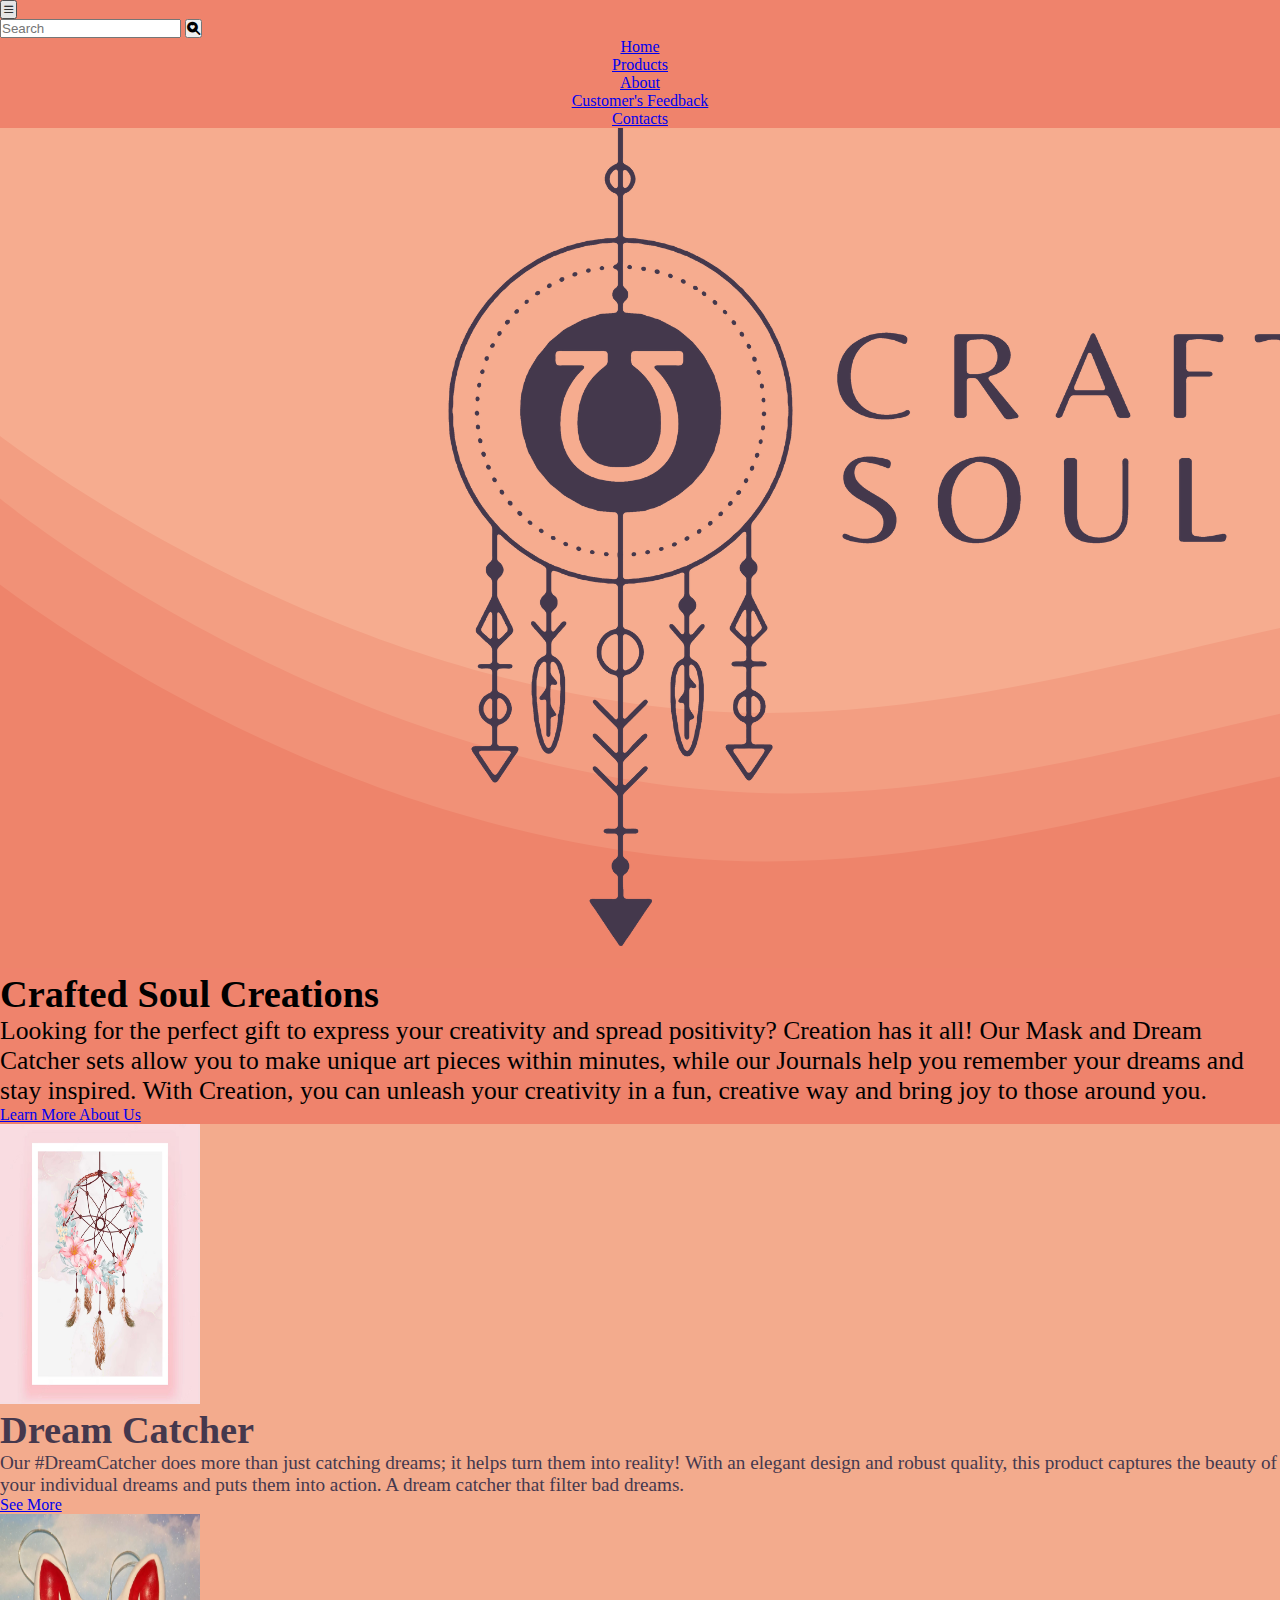
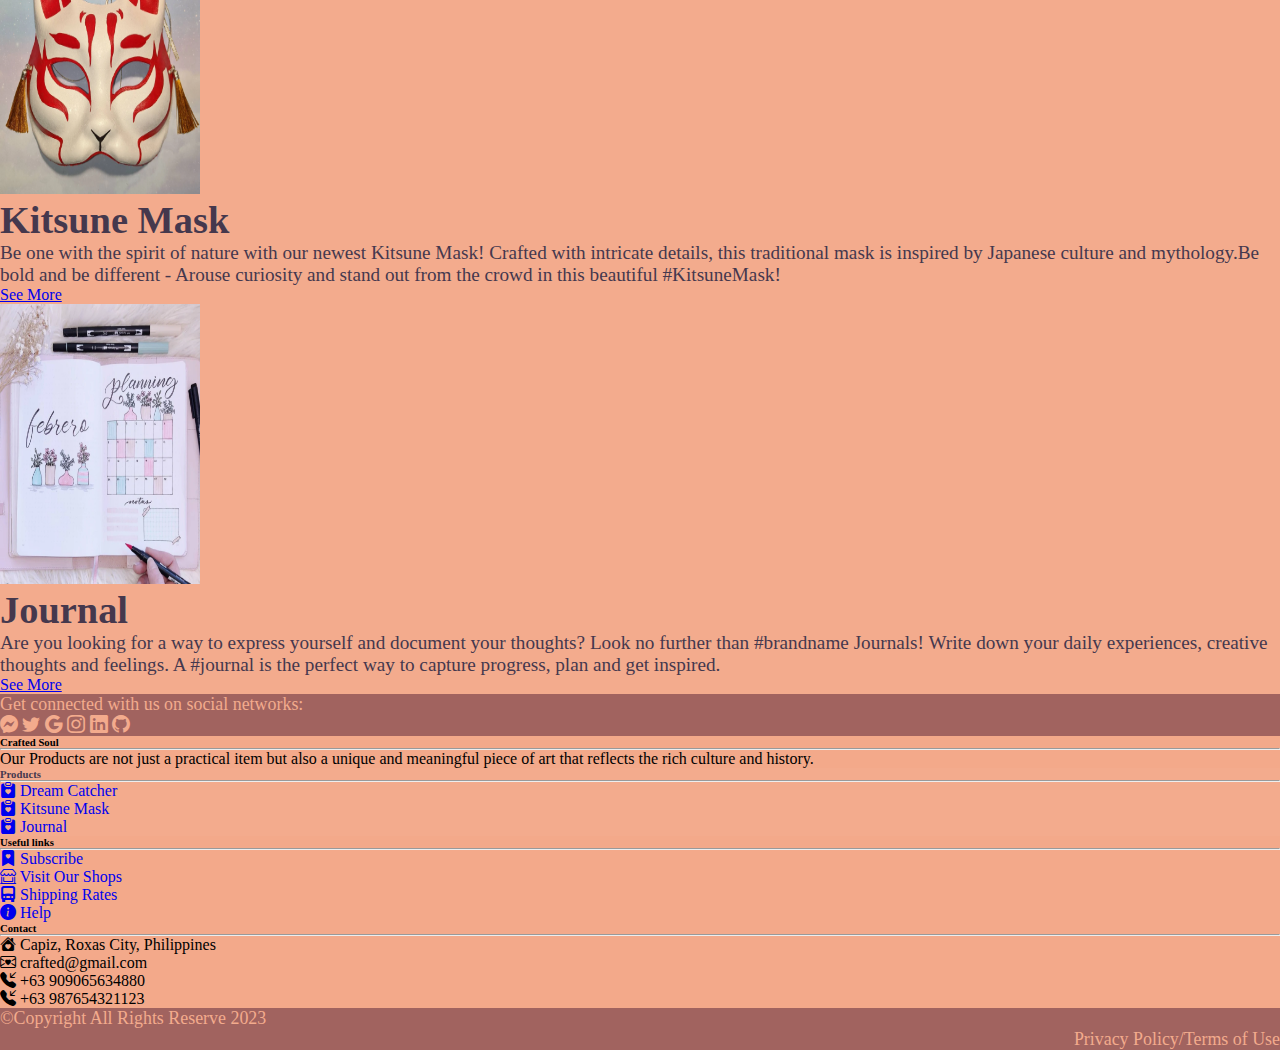
==== index.html @ dd6fa14e "mini project done" ====
<!DOCTYPE html>
<html lang="en">
<head>
    <meta charset="UTF-8">
    <meta http-equiv="X-UA-Compatible" content="IE=edge">
    <meta name="viewport" content="width=device-width, initial-scale=1.0">
    <title>Project1</title>
    <link href="https://cdn.jsdelivr.net/npm/bootstrap@5.3.0-alpha1/dist/css/bootstrap.min.css" rel="stylesheet" integrity="sha384-GLhlTQ8iRABdZLl6O3oVMWSktQOp6b7In1Zl3/Jr59b6EGGoI1aFkw7cmDA6j6gD" crossorigin="anonymous">
    <link rel="stylesheet" href="https://cdn.jsdelivr.net/npm/bootstrap-icons@1.10.3/font/bootstrap-icons.css">
    <link rel="stylesheet" href="project1_v2.css">
</head>
<body class="bg2">
    <!-- navigation -->
    <nav class="navbar navbar-expand-md " ;>
      <div class="container-fluid flex-row-reverse">
          <button class="navbar-toggler" data-bs-toggle="collapse" data-bs-target="#navbar-collapse">
              <i class="bi bi-list"></i>
          </button>


          <form class="d-flex " >
            <div class="input-group border rounded">
                <input class="form-control border-0 " type="search" placeholder="Search" aria-label="Search">
                <button  type="submit" class="input-group-text border-0 bg-transparent "><i class="bi bi-search-heart-fill"></i></button>
            </div>
          </form>
          
          <div class="collapse navbar-collapse  " id="navbar-collapse">
              <ul class="navbar-nav fw-semibold ">
                
                <li class="nav-item me-4 text mt-1">
                  <a class="nav-link hover1 btn-lg nav2" aria-current="page" href="index.html">Home</a>
                </li>
                
                <li class="nav-item me-4 text mt-1">
                  <a class="nav-link hover1 btn-lg " aria-current="page" href="product.html">Products</a>
                </li>
              
                <li class="nav-item me-4 text mt-1">
                  <a class="nav-link hover1 btn-lg " href="about.html">About</a>
                </li>
  
                <li class="nav-item me-4 text mt-1">
                  <a class="nav-link hover1 btn-lg " href="customerf.html">Customer's Feedback</a>
                </li>
  
                <li class="nav-item me-4 text mt-1">
                  <a class="nav-link hover1 btn-lg " href="#contacts">Contacts</a>
                </li>
              </ul>
          </div>
      </div>
  </nav>
    
    <!--Header  -->
    <div class="container-fluid bg2">
      <div>
        <img src="bg1.png" alt="" class="img-fluid">
      </div>
      <div class="p-5 m-md-5 m-sm-4 my-3 bg-danger-subtle rounded-5 ">
          <h1 style="font-size: 3vw">Crafted Soul Creations</h1>
          <p style="font-size: 2vw">Looking for the perfect gift to express your creativity and spread positivity? Creation has it all! Our Mask and Dream Catcher sets allow you to make unique art pieces within minutes, while our Journals help you remember your dreams and stay inspired. With Creation, you can unleash your creativity in a fun, creative way and bring joy to those around you.</p>
          <p><a href="about.html" class="btn btn-danger">Learn More About Us</a></p>
      </div>

      <!-- Content -->
      <div class="row p-4  ">
          <div class="col-lg-4 my-4 col-md-12 col-sm-12 ">
              <div class="card border-danger bg1 p-sm-3 p-md-4 p-lg-2 m-md-4 m-lg-2 ">
                <img src="dream1.png" alt="" height="280px" width="200px" class="card-img-top">
                  <div class="card-body bg-danger-subtle pb-lg-4 ">
                      <h1 class="card-title" style="font-size: 3vw">Dream Catcher</h1>
                      <p class="card-text" style="font-size: 1.5vw">Our #DreamCatcher does more than just catching dreams; it helps turn them into reality! With an elegant design and robust quality, this product captures the beauty of your individual dreams and puts them into action. A dream catcher that filter bad dreams.</p>
                      <a href="product.html" class="btn btn-danger ">See More</a>
                  </div>
              </div>
          </div>
          
          <div class="col-lg-4 my-4 col-md-12 col-sm-12">
              <div class="card border-danger bg1 p-sm-3 p-md-4 p-lg-2 m-md-4 m-lg-2">
                <img src="mask2.png" alt="" height="280px" width="200px" class="card-img-top">
                    <div class="card-body bg-danger-subtle ">
                      <h1 class="card-title" style="font-size: 3vw">Kitsune Mask</h1>
                      <p class="card-text" style="font-size: 1.5vw">Be one with the spirit of nature with our newest Kitsune Mask! Crafted with intricate details, this traditional mask is inspired by Japanese culture and mythology.Be bold and be different - Arouse curiosity and stand out from the crowd in this beautiful #KitsuneMask!</p>
                      <a href="product.html" class="btn btn-danger">See More</a>
                  </div>
              </div>
          </div>
  
          <div class="col-lg-4 my-4 col-md-12 col-sm-12">
              <div class="card border-danger bg1 p-sm-3 p-md-4 p-lg-2 m-md-4 m-lg-2">
                <img src="journal1.png" alt="" height="280px" width="200px" class="card-img-top">
                  <div class="card-body bg-danger-subtle" >
                      <h1 class="card-title" style="font-size: 3vw">Journal</h1>
                      <p class="card-text" style="font-size: 1.5vw">Are you looking for a way to express yourself and document your thoughts? Look no further than #brandname Journals! Write down your daily experiences, creative thoughts and feelings. A #journal is the perfect way to capture progress, plan and get inspired.</p>
                      <a href="product.html" class="btn btn-danger">See More</a>
                  </div>
              </div>
          </div>
      </div>
    </div>


    <!-- Footer -->
    <div class="container-fluid  p-0">
      <a name="contacts" ></a>
      <footer class="text-center text-lg-start" style="background-color: #f3a98a;">
      <!-- Section: Social media -->
      <section class="d-flex justify-content-between p-3 tfooter2" >
        <!-- Left -->
        <div class="me-5">
          <span>Get connected with us on social networks:</span>
        </div>

        <!-- Right -->
        <div >
          <a href="" class="tfooter2 me-4 hover2">
            <i class="bi bi-messenger"></i>
          </a>
          <a href="" class="tfooter2 me-4 hover2">
            <i class="bi bi-twitter"></i>
          </a>
          <a href="" class="tfooter2 me-4 hover2">
            <i class="bi bi-google"></i>
          </a>
          <a href="" class="tfooter2 me-4 hover2">
            <i class="bi bi-instagram"></i>
          </a>
          <a href="" class="tfooter2 me-4 hover2">
            <i class="bi bi-linkedin"></i>
          </a>
          <a href="" class="tfooter2 me-4 hover2">
            <i class="bi bi-github"></i>
          </a>
        </div>
      </section>

      <!-- Section: Links  -->
      <section>
        <div class="container text-center text-md-start mt-5">
          <div class="row mt-3">
            <div class="col-md-3 col-lg-4 col-xl-3 mx-auto mb-4">
              <!-- Content -->
              <h6 class="text-uppercase fw-bold">Crafted Soul</h6>
              <hr class="mb-4 mt-0 d-inline-block mx-auto footer1"/>
              <p>
              Our Products are not just a practical item but also a unique and meaningful piece of art that reflects the rich culture and history.
              </p>
            </div>

            <div class="col-md-2 col-lg-2 col-xl-2 mx-auto mb-4 bg1">
            <!-- Products Links -->
              <h6 class="text-uppercase fw-bold">Products</h6>
              <hr class="mb-4 mt-0 d-inline-block mx-auto footer1"/>
              <p>
                <a href="product.html" class="text-dark hover3" style="text-decoration: none;"><i class="bi bi-clipboard-heart-fill"></i> Dream Catcher</a>
              </p>
              <p>
                <a href="product.html" class="text-dark hover3" style="text-decoration: none;"><i class="bi bi-clipboard-heart-fill"></i> Kitsune Mask</a>
              </p>
              <p>
                <a href="product.html" class="text-dark hover3" style="text-decoration: none;"><i class="bi bi-clipboard-heart-fill"></i> Journal</a>
              </p>
            </div>

            <div class="col-md-3 col-lg-2 col-xl-2 mx-auto mb-4">
              <!-- Links -->
              <h6 class="text-uppercase fw-bold">Useful links</h6>
              <hr class="mb-4 mt-0 d-inline-block mx-auto footer1"/>
              <p>
                <a href="#" class="text-dark hover3" style="text-decoration: none;"><i class="bi bi-bookmark-heart-fill"></i></i> Subscribe</a>
              </p>
              <p>
                <a href="#" class="text-dark hover3" style="text-decoration: none;"> <i class="bi bi-shop-window"></i> Visit Our Shops</a>
              </p>
              <p>
                <a href="#" class="text-dark hover3" style="text-decoration: none;"> <i class="bi bi-truck-front-fill"></i> Shipping Rates</a>
              </p>
              <p>
                <a href="#" class="text-dark hover3" style="text-decoration: none;"><i class="bi bi-info-circle-fill"></i> Help</a>
              </p>
            </div>

            <div class="col-md-4 col-lg-3 col-xl-3 mx-auto mb-md-0 mb-4">
              <!-- contact information -->
              <h6 class="text-uppercase fw-bold">Contact</h6>
              <hr class="mb-4 mt-0 d-inline-block mx-auto footer1"/>
              <p><i class="bi bi-house-heart-fill"></i> Capiz, Roxas City, Philippines</p>
              <p><i class="bi bi-envelope-heart"></i> crafted@gmail.com</p>
              <p><i class="bi bi-telephone-inbound-fill"></i> +63 909065634880</p>
              <p><i class="bi bi-telephone-inbound-fill"></i> +63 987654321123 </p>
            </div>
          </div>
        </div>
      </section>

      <!-- Copyright -->
      <div class="row tfooter2 m-0 pt-2">
       <div class="col-sm-6"><p style="text-align: start;">©Copyright All Rights Reserve 2023</p></div>
        <div class="col-sm-6"><p style="text-align: end;">Privacy Policy/Terms of Use</p></div>
      </div>
    </footer>
  </div>

    
    <script src="https://cdn.jsdelivr.net/npm/bootstrap@5.3.0-alpha1/dist/js/bootstrap.bundle.min.js" integrity="sha384-w76AqPfDkMBDXo30jS1Sgez6pr3x5MlQ1ZAGC+nuZB+EYdgRZgiwxhTBTkF7CXvN" crossorigin="anonymous"></script>
</body>
</html>
---- project1_v2.css ----
*{
    padding: 0;
    margin: 0;
    box-sizing: border-box;
}

/* navigation text */
.text{
    color: rgba(69,56,77,255);
    text-align: center;
}

/* hover navigation */
.hover1:hover{
    background-color: #473d4d;
    padding: 5px;
    border-radius: 10px;
    color: #f3ab8d;
    box-shadow: 0 0 4px #945464;
    opacity: 0.9;
    font-size: large;
}

/* hover footer social media */
.hover2:hover{
    background-color: #a1635f;
    padding: 0px;
    border-radius: 30px;
    color: #f3ab8d;
    box-shadow: 0 0 10px #945464;
    opacity: 0.9;
    font-size: x-large;
}

/* hover footer links*/
.hover3:hover{
    background-color: #f3ab8d;
    padding: 5px;
    border-radius: 10px;
    box-shadow: 0 0 10px #473d4d;
    opacity: 0.9;
    font-size: large;
}
/* Products Hover */
.hover4:hover{
    border-radius: 10px;
    box-shadow: 0 0 10px red;
    opacity: 0.9;
    font-size: large;
}
.bg1{
    background-color: #f3ab8d;
    color: rgba(69,56,77,255);
}

.bg2{
    background-color: rgba(239,131,108,255);
}


/* About content */
.text2{
    color: #44384c;
    font-family: 'Lucida Sans', 'Lucida Sans Regular', 'Lucida Grande', 'Lucida Sans Unicode', Geneva, Verdana, sans-serif;
    font-size: 1.5vw;
    text-indent: 50px;
}

.customer{
    margin: 20px 100px 50px 100px;
    padding: 0px 0px 0px 0px;
}

.tfooter1{
    background-color: #f3ab8d;
    color: #44384c;
    width: 60px;
    height: 2px;
}

.tfooter2{
    color: #f3ab8d;
    background-color: #a1635f;
    text-decoration: none;
    font-size: 1.4vw;
}
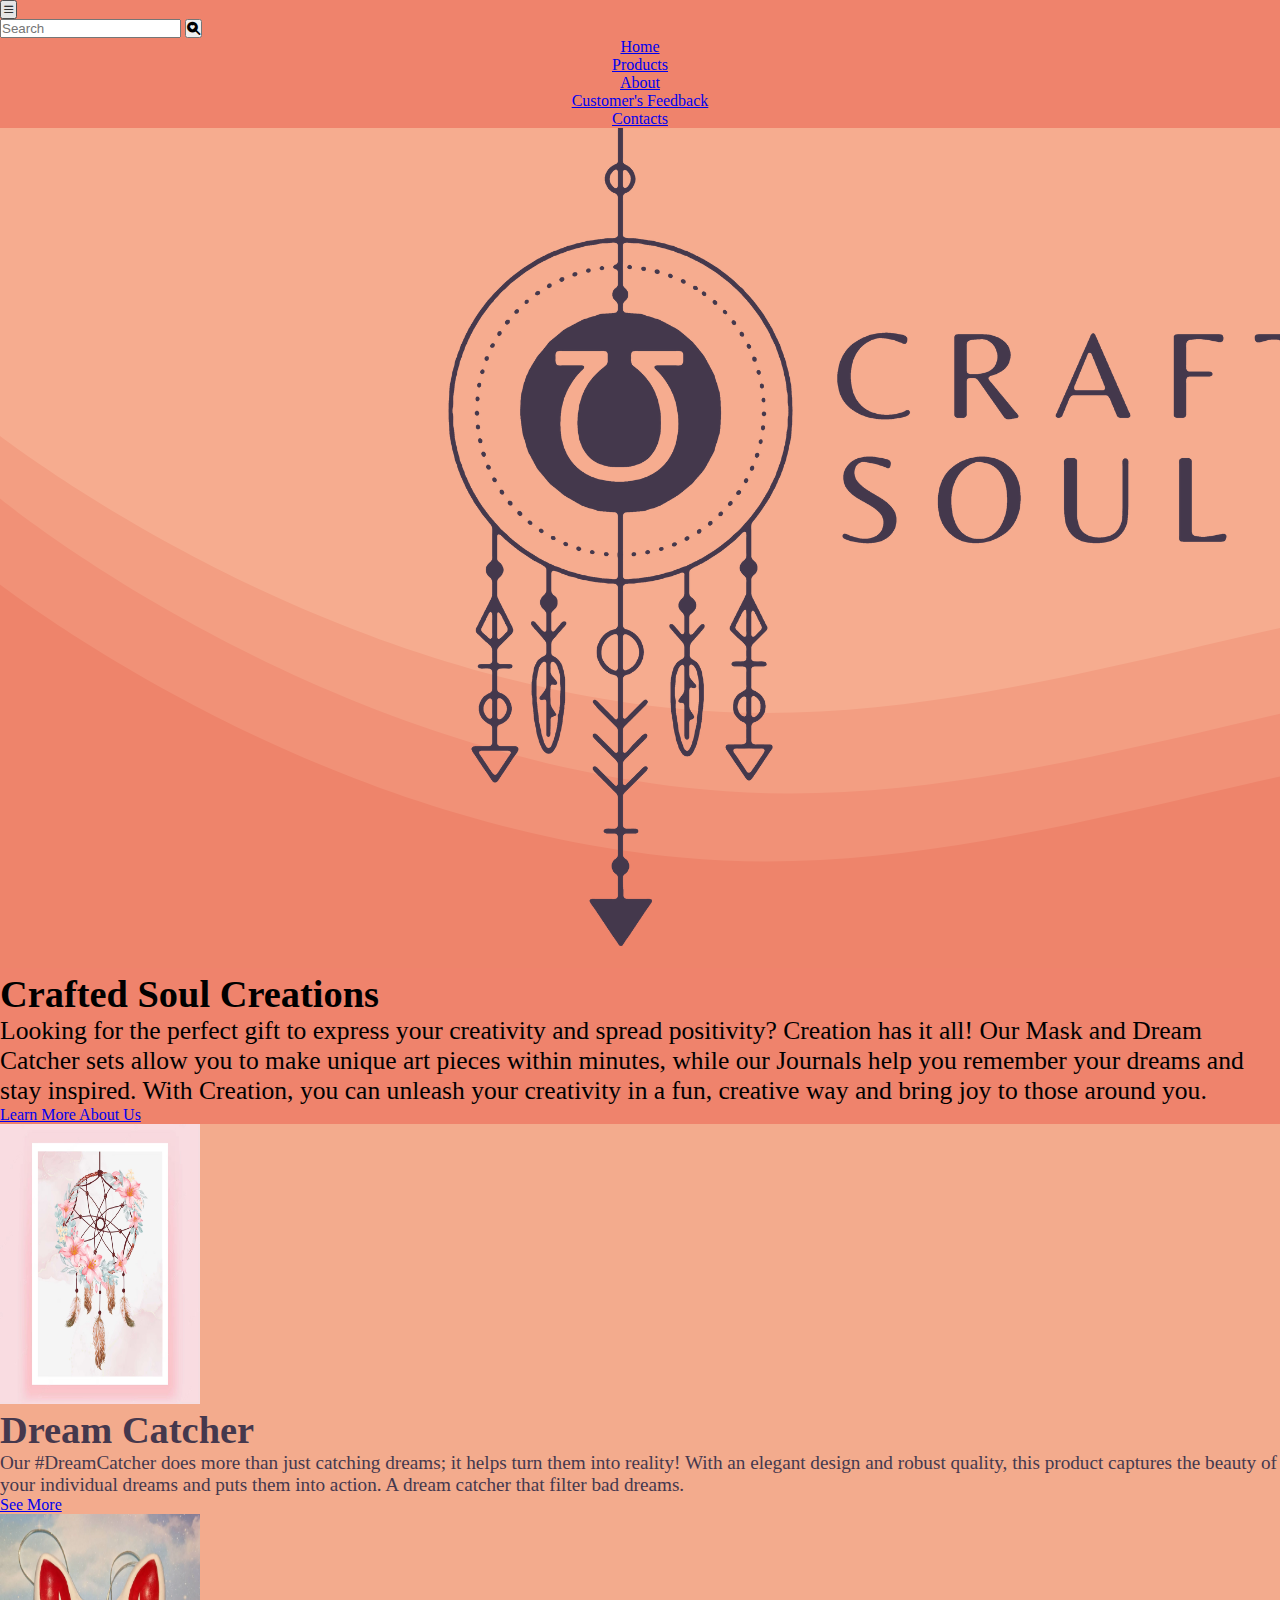
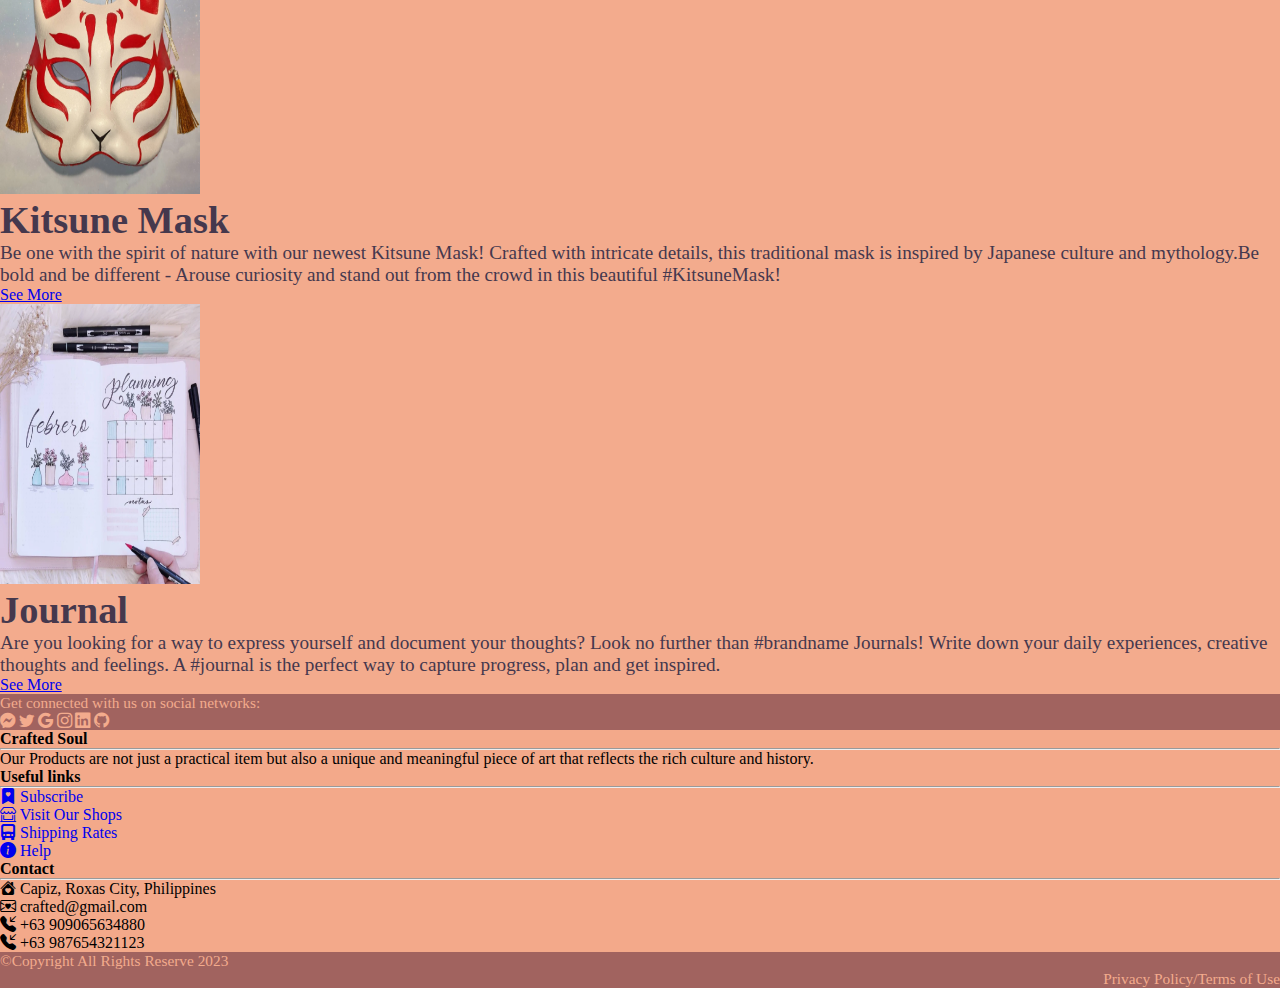
==== commit d9f49c69: "final update" ====
--- a/index.html
+++ b/index.html
@@ -4,7 +4,7 @@
     <meta charset="UTF-8">
     <meta http-equiv="X-UA-Compatible" content="IE=edge">
     <meta name="viewport" content="width=device-width, initial-scale=1.0">
-    <title>Project1</title>
+    <title>Home Page</title>
     <link href="https://cdn.jsdelivr.net/npm/bootstrap@5.3.0-alpha1/dist/css/bootstrap.min.css" rel="stylesheet" integrity="sha384-GLhlTQ8iRABdZLl6O3oVMWSktQOp6b7In1Zl3/Jr59b6EGGoI1aFkw7cmDA6j6gD" crossorigin="anonymous">
     <link rel="stylesheet" href="https://cdn.jsdelivr.net/npm/bootstrap-icons@1.10.3/font/bootstrap-icons.css">
     <link rel="stylesheet" href="project1_v2.css">
@@ -17,7 +17,6 @@
               <i class="bi bi-list"></i>
           </button>
 
-
           <form class="d-flex " >
             <div class="input-group border rounded">
                 <input class="form-control border-0 " type="search" placeholder="Search" aria-label="Search">
@@ -28,29 +27,30 @@
           <div class="collapse navbar-collapse  " id="navbar-collapse">
               <ul class="navbar-nav fw-semibold ">
                 
-                <li class="nav-item me-4 text mt-1">
+                <li class="nav-item me-lg-3 text mt-1">
                   <a class="nav-link hover1 btn-lg nav2" aria-current="page" href="index.html">Home</a>
                 </li>
                 
-                <li class="nav-item me-4 text mt-1">
+                <li class="nav-item me-lg-3 text mt-1">
                   <a class="nav-link hover1 btn-lg " aria-current="page" href="product.html">Products</a>
                 </li>
               
-                <li class="nav-item me-4 text mt-1">
+                <li class="nav-item me-lg-3 text mt-1">
                   <a class="nav-link hover1 btn-lg " href="about.html">About</a>
                 </li>
   
-                <li class="nav-item me-4 text mt-1">
+                <li class="nav-item me-lg-3 text mt-1">
                   <a class="nav-link hover1 btn-lg " href="customerf.html">Customer's Feedback</a>
                 </li>
   
-                <li class="nav-item me-4 text mt-1">
+                <li class="nav-item me-lg-3 text mt-1">
                   <a class="nav-link hover1 btn-lg " href="#contacts">Contacts</a>
                 </li>
               </ul>
           </div>
       </div>
-  </nav>
+    </nav>
+
     
     <!--Header  -->
     <div class="container-fluid bg2">
@@ -101,7 +101,7 @@
     </div>
 
 
-    <!-- Footer -->
+    <!-- footer -->
     <div class="container-fluid  p-0">
       <a name="contacts" ></a>
       <footer class="text-center text-lg-start" style="background-color: #f3a98a;">
@@ -114,22 +114,22 @@
 
         <!-- Right -->
         <div >
-          <a href="" class="tfooter2 me-4 hover2">
+          <a href="" class="tfooter2 me-3 hover2">
             <i class="bi bi-messenger"></i>
           </a>
-          <a href="" class="tfooter2 me-4 hover2">
+          <a href="" class="tfooter2 me-3 hover2">
             <i class="bi bi-twitter"></i>
           </a>
-          <a href="" class="tfooter2 me-4 hover2">
+          <a href="" class="tfooter2 me-3 hover2">
             <i class="bi bi-google"></i>
           </a>
-          <a href="" class="tfooter2 me-4 hover2">
+          <a href="" class="tfooter2 me-3 hover2">
             <i class="bi bi-instagram"></i>
           </a>
-          <a href="" class="tfooter2 me-4 hover2">
+          <a href="" class="tfooter2 me-3 hover2">
             <i class="bi bi-linkedin"></i>
           </a>
-          <a href="" class="tfooter2 me-4 hover2">
+          <a href="" class="tfooter2 me-3 hover2">
             <i class="bi bi-github"></i>
           </a>
         </div>
@@ -141,54 +141,39 @@
           <div class="row mt-3">
             <div class="col-md-3 col-lg-4 col-xl-3 mx-auto mb-4">
               <!-- Content -->
-              <h6 class="text-uppercase fw-bold">Crafted Soul</h6>
+              <h6 class="text-uppercase fw-bold ftext">Crafted Soul</h6>
               <hr class="mb-4 mt-0 d-inline-block mx-auto footer1"/>
-              <p>
+              <p class="ftext">
               Our Products are not just a practical item but also a unique and meaningful piece of art that reflects the rich culture and history.
-              </p>
-            </div>
-
-            <div class="col-md-2 col-lg-2 col-xl-2 mx-auto mb-4 bg1">
-            <!-- Products Links -->
-              <h6 class="text-uppercase fw-bold">Products</h6>
-              <hr class="mb-4 mt-0 d-inline-block mx-auto footer1"/>
-              <p>
-                <a href="product.html" class="text-dark hover3" style="text-decoration: none;"><i class="bi bi-clipboard-heart-fill"></i> Dream Catcher</a>
-              </p>
-              <p>
-                <a href="product.html" class="text-dark hover3" style="text-decoration: none;"><i class="bi bi-clipboard-heart-fill"></i> Kitsune Mask</a>
-              </p>
-              <p>
-                <a href="product.html" class="text-dark hover3" style="text-decoration: none;"><i class="bi bi-clipboard-heart-fill"></i> Journal</a>
               </p>
             </div>
 
             <div class="col-md-3 col-lg-2 col-xl-2 mx-auto mb-4">
               <!-- Links -->
-              <h6 class="text-uppercase fw-bold">Useful links</h6>
+              <h6 class="text-uppercase fw-bold ftext">Useful links</h6>
               <hr class="mb-4 mt-0 d-inline-block mx-auto footer1"/>
               <p>
-                <a href="#" class="text-dark hover3" style="text-decoration: none;"><i class="bi bi-bookmark-heart-fill"></i></i> Subscribe</a>
+                <a href="#" class="text-dark hover3 ftext" style="text-decoration: none;"><i class="bi bi-bookmark-heart-fill"></i></i> Subscribe</a>
               </p>
               <p>
-                <a href="#" class="text-dark hover3" style="text-decoration: none;"> <i class="bi bi-shop-window"></i> Visit Our Shops</a>
+                <a href="#" class="text-dark hover3 ftext" style="text-decoration: none;"> <i class="bi bi-shop-window"></i> Visit Our Shops</a>
               </p>
               <p>
-                <a href="#" class="text-dark hover3" style="text-decoration: none;"> <i class="bi bi-truck-front-fill"></i> Shipping Rates</a>
+                <a href="#" class="text-dark hover3 ftext" style="text-decoration: none;"> <i class="bi bi-truck-front-fill"></i> Shipping Rates</a>
               </p>
               <p>
-                <a href="#" class="text-dark hover3" style="text-decoration: none;"><i class="bi bi-info-circle-fill"></i> Help</a>
+                <a href="#" class="text-dark hover3 ftext" style="text-decoration: none;"><i class="bi bi-info-circle-fill"></i> Help</a>
               </p>
             </div>
 
             <div class="col-md-4 col-lg-3 col-xl-3 mx-auto mb-md-0 mb-4">
               <!-- contact information -->
-              <h6 class="text-uppercase fw-bold">Contact</h6>
+              <h6 class="text-uppercase fw-bold ftext">Contact</h6>
               <hr class="mb-4 mt-0 d-inline-block mx-auto footer1"/>
-              <p><i class="bi bi-house-heart-fill"></i> Capiz, Roxas City, Philippines</p>
-              <p><i class="bi bi-envelope-heart"></i> crafted@gmail.com</p>
-              <p><i class="bi bi-telephone-inbound-fill"></i> +63 909065634880</p>
-              <p><i class="bi bi-telephone-inbound-fill"></i> +63 987654321123 </p>
+              <p><i class="bi bi-house-heart-fill ftext"></i> Capiz, Roxas City, Philippines</p>
+              <p><i class="bi bi-envelope-heart ftext"></i> crafted@gmail.com</p>
+              <p><i class="bi bi-telephone-inbound-fill ftext"></i> +63 909065634880</p>
+              <p><i class="bi bi-telephone-inbound-fill ftext"></i> +63 987654321123 </p>
             </div>
           </div>
         </div>
@@ -196,8 +181,8 @@
 
       <!-- Copyright -->
       <div class="row tfooter2 m-0 pt-2">
-       <div class="col-sm-6"><p style="text-align: start;">©Copyright All Rights Reserve 2023</p></div>
-        <div class="col-sm-6"><p style="text-align: end;">Privacy Policy/Terms of Use</p></div>
+       <div class="col-sm-6 copyl"><p >©Copyright All Rights Reserve 2023</p></div>
+        <div class="col-sm-6 copyr"><p >Privacy Policy/Terms of Use</p></div>
       </div>
     </footer>
   </div>
--- a/project1_v2.css
+++ b/project1_v2.css
@@ -39,8 +39,9 @@
     border-radius: 10px;
     box-shadow: 0 0 10px #473d4d;
     opacity: 0.9;
-    font-size: large;
+    font-size: small;
 }
+
 /* Products Hover */
 .hover4:hover{
     border-radius: 10px;
@@ -48,6 +49,7 @@
     opacity: 0.9;
     font-size: large;
 }
+
 .bg1{
     background-color: #f3ab8d;
     color: rgba(69,56,77,255);
@@ -56,7 +58,6 @@
 .bg2{
     background-color: rgba(239,131,108,255);
 }
-
 
 /* About content */
 .text2{
@@ -82,5 +83,96 @@
     color: #f3ab8d;
     background-color: #a1635f;
     text-decoration: none;
-    font-size: 1.4vw;
+    font-size: 1.2vw;
+}
+
+.profile{
+    margin-top: 40px;
+    
+}
+
+@media only screen and (min-width: 768px) {
+    .profile {
+        margin-top: 60px;
+    }
+}
+
+@media only screen and (min-width: 1000px) {
+    .profile {
+        margin-top: 90px;
+    }
+}
+
+.pcustomer {
+    margin-top: 10px;
+    align-items: center;
+    display: flex;
+    justify-content: center;
+    width: 400px;
+}
+
+@media only screen and (min-width: 768px) {
+    .pcustomer {
+        margin-top: 5px;
+        display:contents;
+        padding: 5px;
+    }
+}
+
+@media only screen and (min-width: 1000px) {
+    .pcustomer {
+        margin-top: 4px;
+        display: flex;
+        justify-content: left;
+    }
+}
+
+/* footer text */
+.ftext {
+    font-size: small;
+}
+
+@media only screen and (min-width: 768px) {
+    .ftext {
+        font-size: small;
+    }
+}
+
+@media only screen and (min-width: 1000px) {
+    .ftext {
+        font-size: medium;
+    }
+}
+
+/* footer copyright */
+.copyr {
+    text-align: center;
+}
+
+@media only screen and (min-width: 768px) {
+    .copyr {
+        text-align: right;
+    }
+}
+
+@media only screen and (min-width: 1000px) {
+    .copyr {
+        text-align: right;
+    }
+}
+
+.copyl {
+    text-align: center;
+}
+
+@media only screen and (min-width: 768px) {
+    .copyl {
+        text-align: left;
+    }
+}
+
+@media only screen and (min-width: 1000px) {
+    .copyl {
+        text-align: left;
+    }
 }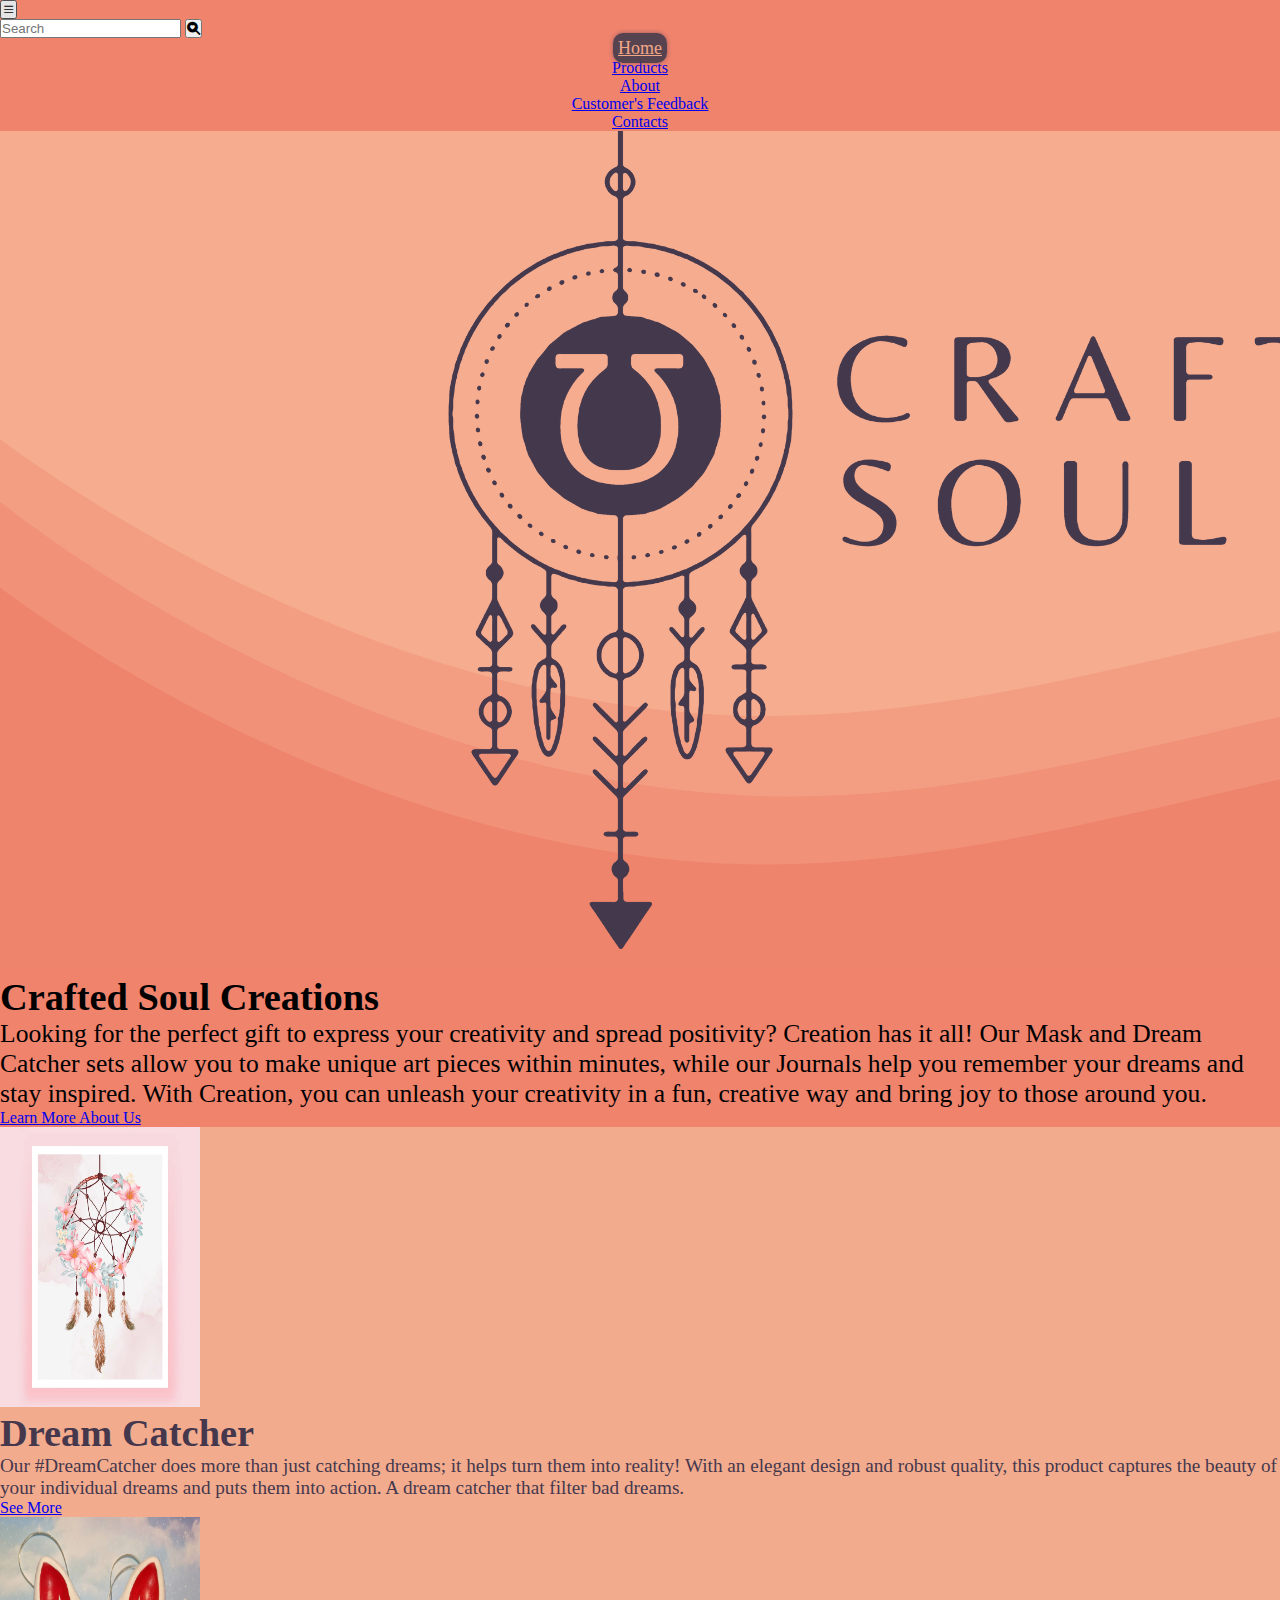
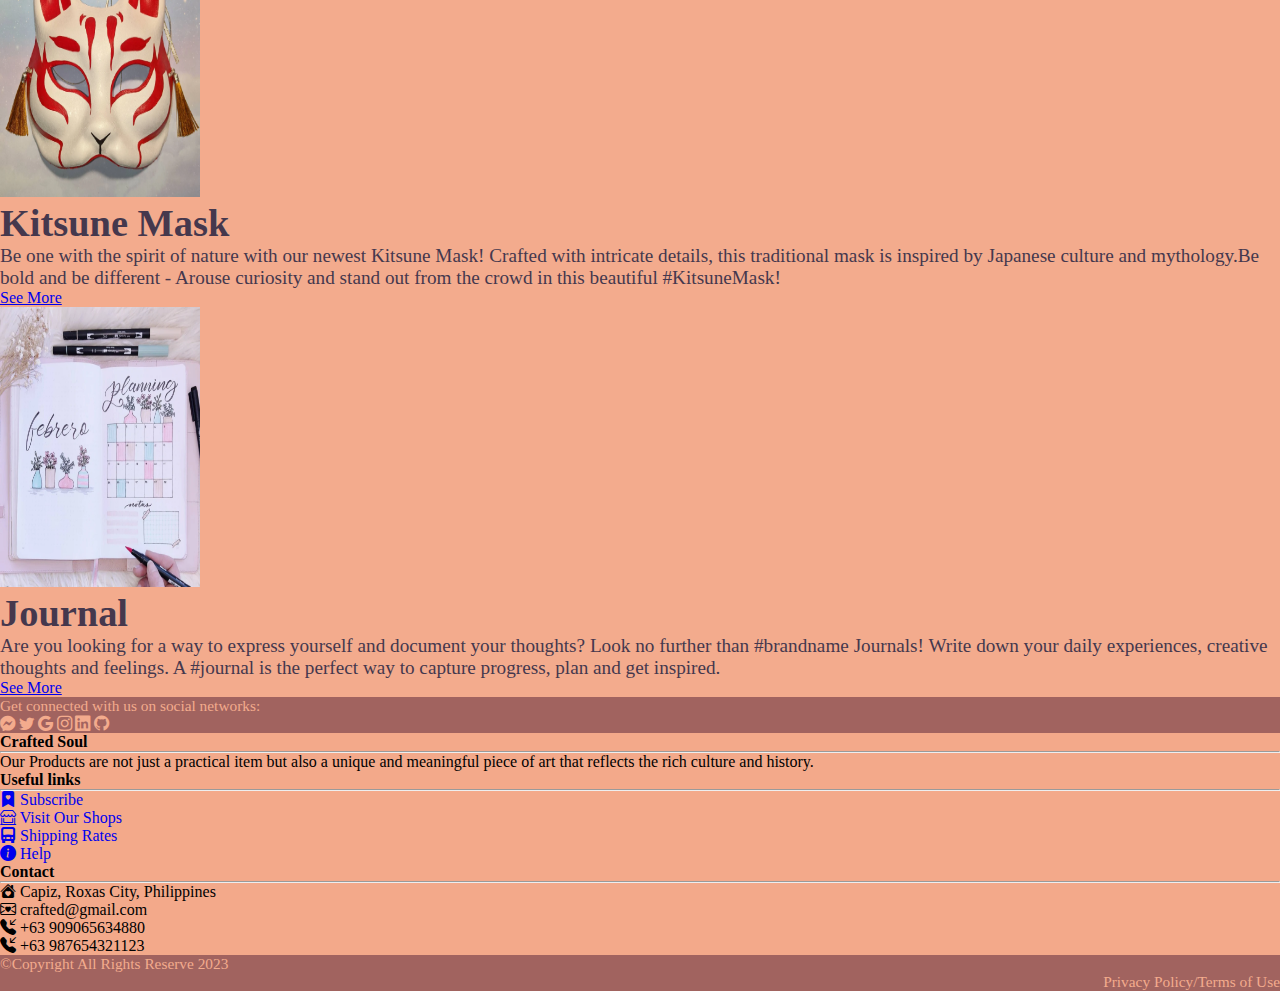
==== commit 50bd35c6: "add active nav" ====
--- a/index.html
+++ b/index.html
@@ -27,8 +27,8 @@
           <div class="collapse navbar-collapse  " id="navbar-collapse">
               <ul class="navbar-nav fw-semibold ">
                 
-                <li class="nav-item me-lg-3 text mt-1">
-                  <a class="nav-link hover1 btn-lg nav2" aria-current="page" href="index.html">Home</a>
+                <li class="nav-item me-lg-3 text mt-1 ">
+                  <a class="nav-link hover1 btn-lg active1" aria-current="page" href="index.html">Home</a>
                 </li>
                 
                 <li class="nav-item me-lg-3 text mt-1">
@@ -71,7 +71,7 @@
                   <div class="card-body bg-danger-subtle pb-lg-4 ">
                       <h1 class="card-title" style="font-size: 3vw">Dream Catcher</h1>
                       <p class="card-text" style="font-size: 1.5vw">Our #DreamCatcher does more than just catching dreams; it helps turn them into reality! With an elegant design and robust quality, this product captures the beauty of your individual dreams and puts them into action. A dream catcher that filter bad dreams.</p>
-                      <a href="product.html" class="btn btn-danger ">See More</a>
+                      <a href="product.html" class="btn btn-danger mt-lg-3">See More</a>
                   </div>
               </div>
           </div>
@@ -108,28 +108,28 @@
       <!-- Section: Social media -->
       <section class="d-flex justify-content-between p-3 tfooter2" >
         <!-- Left -->
-        <div class="me-5">
+        <div class="me-5 me-sm-3">
           <span>Get connected with us on social networks:</span>
         </div>
 
         <!-- Right -->
         <div >
-          <a href="" class="tfooter2 me-3 hover2">
+          <a href="" class="tfooter2 me-3 me-sm-2 hover2">
             <i class="bi bi-messenger"></i>
           </a>
-          <a href="" class="tfooter2 me-3 hover2">
+          <a href="" class="tfooter2 me-3 me-sm-2 hover2">
             <i class="bi bi-twitter"></i>
           </a>
-          <a href="" class="tfooter2 me-3 hover2">
+          <a href="" class="tfooter2 me-3 me-sm-2 hover2">
             <i class="bi bi-google"></i>
           </a>
-          <a href="" class="tfooter2 me-3 hover2">
+          <a href="" class="tfooter2 me-3 me-sm-2 hover2">
             <i class="bi bi-instagram"></i>
           </a>
-          <a href="" class="tfooter2 me-3 hover2">
+          <a href="" class="tfooter2 me-3 me-sm-2 hover2">
             <i class="bi bi-linkedin"></i>
           </a>
-          <a href="" class="tfooter2 me-3 hover2">
+          <a href="" class="tfooter2 me-3 me-sm-2 hover2">
             <i class="bi bi-github"></i>
           </a>
         </div>
--- a/project1_v2.css
+++ b/project1_v2.css
@@ -90,19 +90,7 @@
     margin-top: 40px;
     
 }
-
-@media only screen and (min-width: 768px) {
-    .profile {
-        margin-top: 60px;
-    }
-}
-
-@media only screen and (min-width: 1000px) {
-    .profile {
-        margin-top: 90px;
-    }
-}
-
+/* customer feedback */
 .pcustomer {
     margin-top: 10px;
     align-items: center;
@@ -111,37 +99,9 @@
     width: 400px;
 }
 
-@media only screen and (min-width: 768px) {
-    .pcustomer {
-        margin-top: 5px;
-        display:contents;
-        padding: 5px;
-    }
-}
-
-@media only screen and (min-width: 1000px) {
-    .pcustomer {
-        margin-top: 4px;
-        display: flex;
-        justify-content: left;
-    }
-}
-
 /* footer text */
 .ftext {
     font-size: small;
-}
-
-@media only screen and (min-width: 768px) {
-    .ftext {
-        font-size: small;
-    }
-}
-
-@media only screen and (min-width: 1000px) {
-    .ftext {
-        font-size: medium;
-    }
 }
 
 /* footer copyright */
@@ -149,30 +109,80 @@
     text-align: center;
 }
 
+.copyl {
+    text-align: center;
+}
+
+.mcustomer {
+    width: 255px;
+    height: 200px;
+}
+
+.active1{
+    background-color: #473d4d;
+    padding: 5px;
+    border-radius: 10px;
+    color: #f3ab8d;
+    box-shadow: 0 0 4px #945464;
+    opacity: 0.9;
+    font-size: large;
+}
+
+
 @media only screen and (min-width: 768px) {
+    .profile {
+        margin-top: 60px;
+    }
+
+    .pcustomer {
+        margin-top: 5px;
+        display:contents;
+        padding: 5px;
+    }
+
+    .ftext {
+        font-size: small;
+    }
+
     .copyr {
         text-align: right;
+    }
+
+    .copyl {
+        text-align: left;
+    }
+
+    .mcustomer {
+        width: 30vw;
+        height: 36vh;
     }
 }
 
 @media only screen and (min-width: 1000px) {
+    .profile {
+        margin-top: 90px;
+    }
+    
+    .pcustomer {
+        margin-top: 4px;
+        display: flex;
+        justify-content: left;
+    }
+
+    .ftext {
+        font-size: medium;
+    }
+
     .copyr {
         text-align: right;
     }
-}
 
-.copyl {
-    text-align: center;
-}
-
-@media only screen and (min-width: 768px) {
     .copyl {
         text-align: left;
     }
-}
 
-@media only screen and (min-width: 1000px) {
-    .copyl {
-        text-align: left;
+    .mcustomer {
+        width: 35vw;
+        height: 55vh;
     }
 }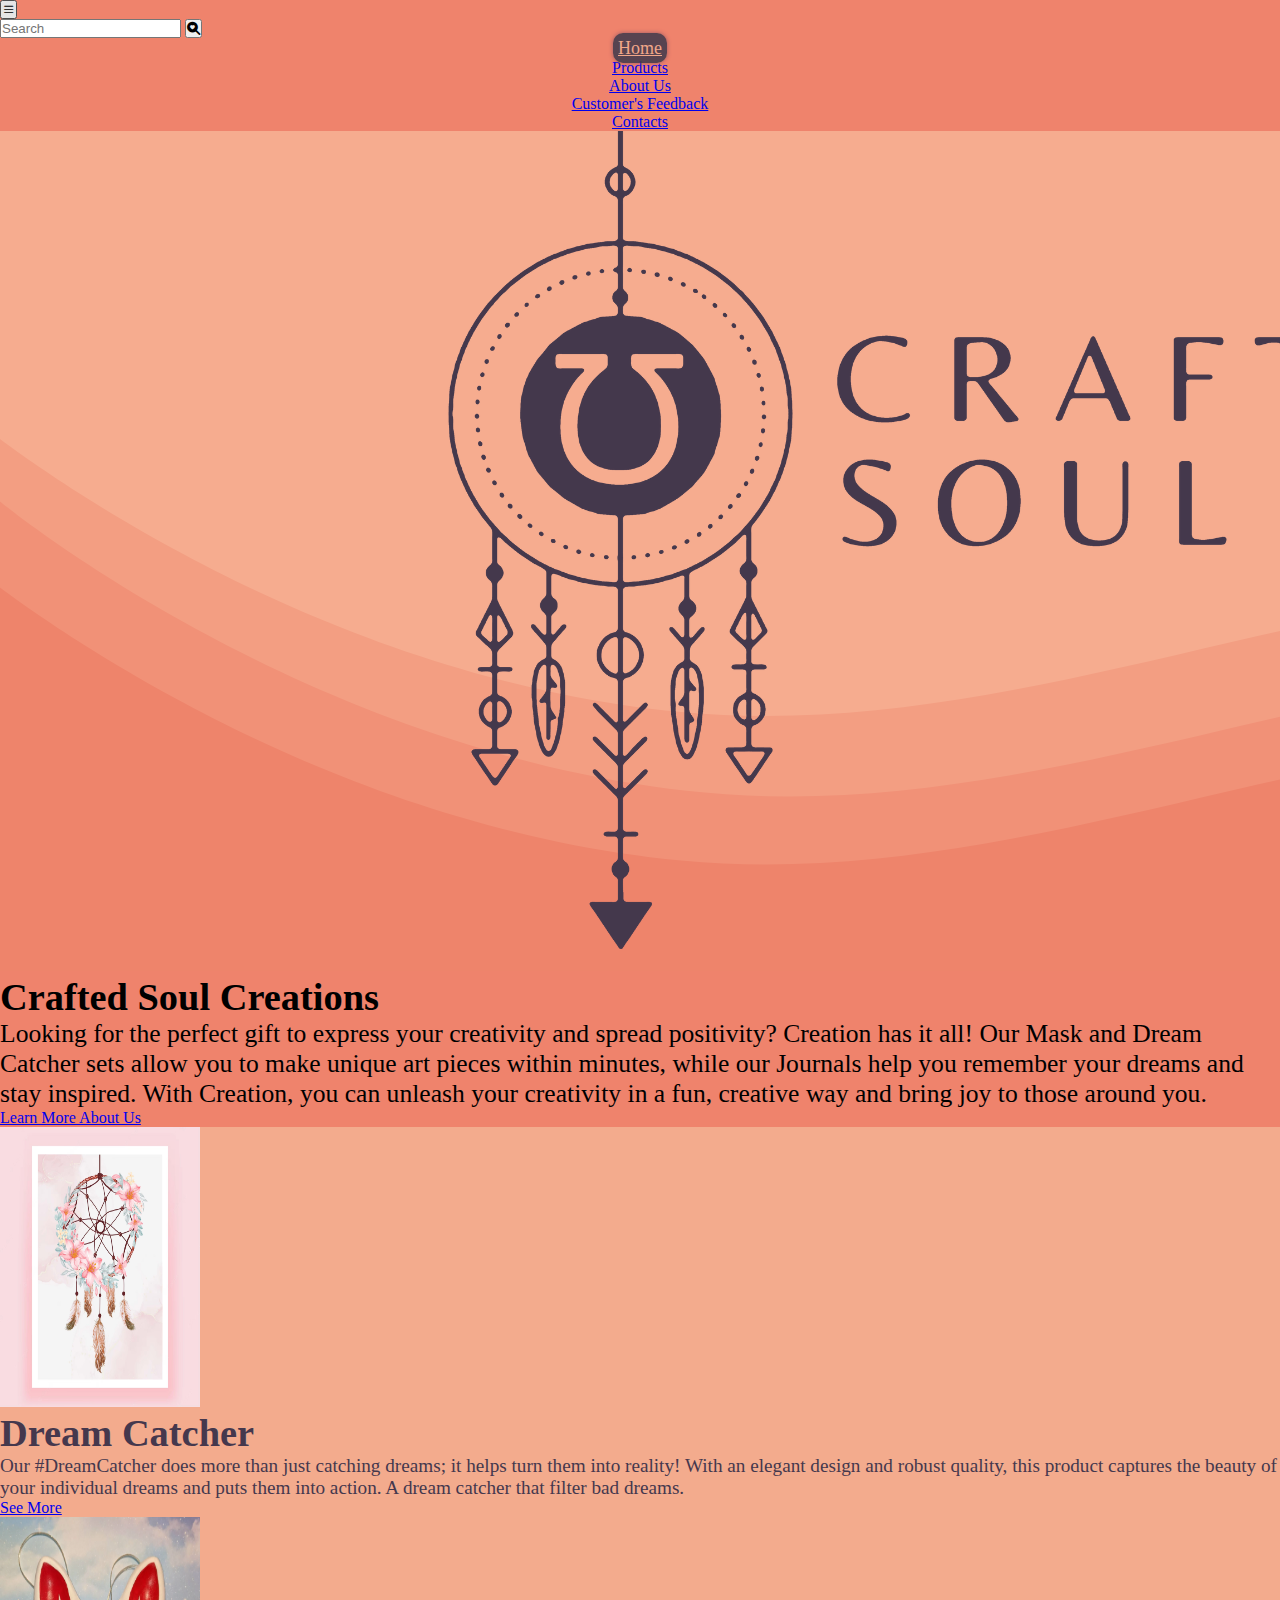
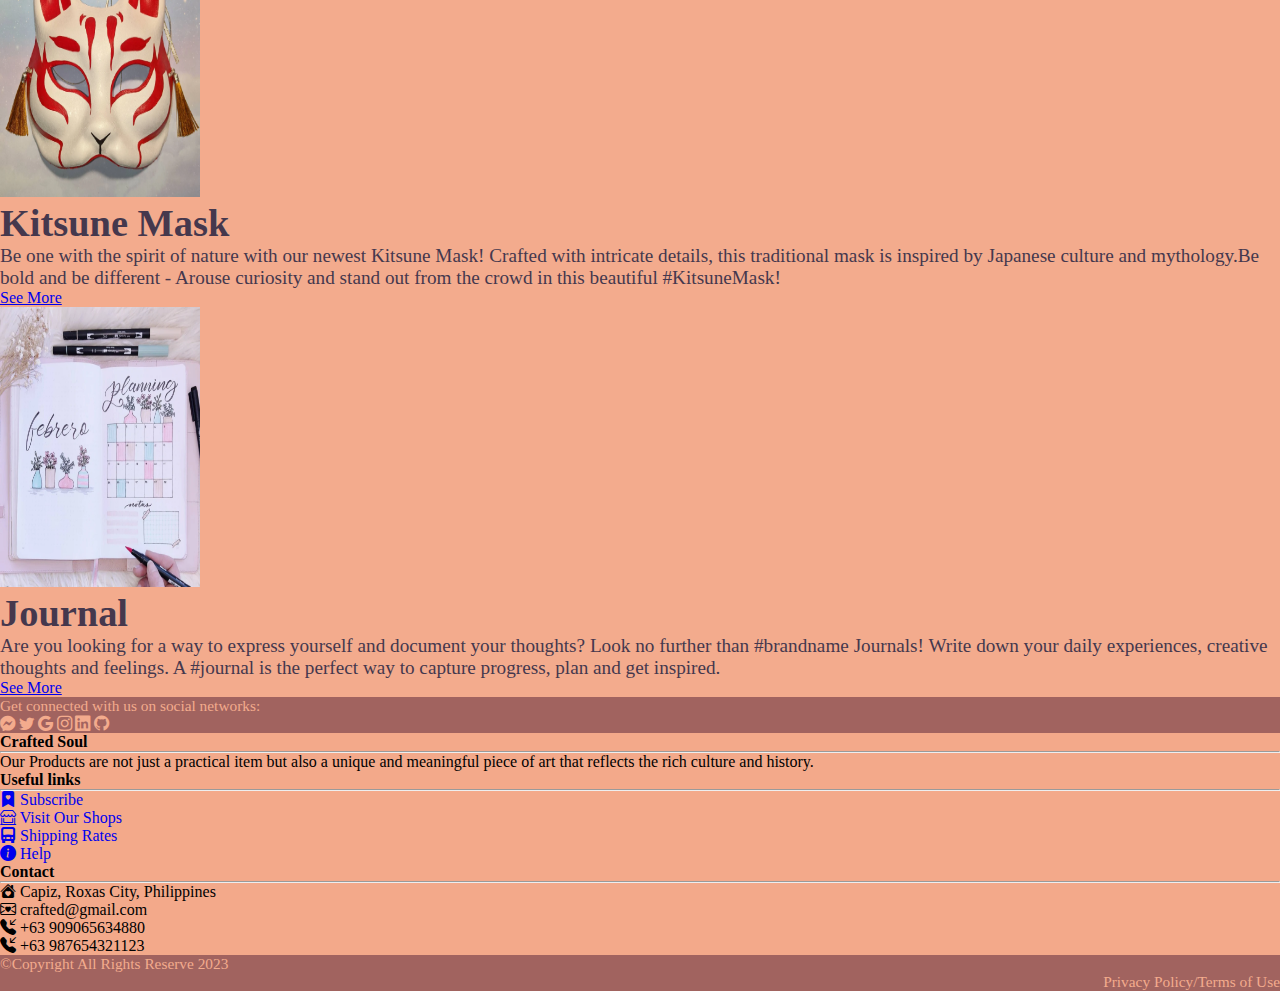
==== commit 207a2f79: "Final Update" ====
--- a/index.html
+++ b/index.html
@@ -36,7 +36,7 @@
                 </li>
               
                 <li class="nav-item me-lg-3 text mt-1">
-                  <a class="nav-link hover1 btn-lg " href="about.html">About</a>
+                  <a class="nav-link hover1 btn-lg " href="about.html">About Us</a>
                 </li>
   
                 <li class="nav-item me-lg-3 text mt-1">
@@ -55,7 +55,7 @@
     <!--Header  -->
     <div class="container-fluid bg2">
       <div>
-        <img src="bg1.png" alt="" class="img-fluid">
+        <img src="bg1.png" alt="photo" class="img-fluid">
       </div>
       <div class="p-5 m-md-5 m-sm-4 my-3 bg-danger-subtle rounded-5 ">
           <h1 style="font-size: 3vw">Crafted Soul Creations</h1>
@@ -67,7 +67,7 @@
       <div class="row p-4  ">
           <div class="col-lg-4 my-4 col-md-12 col-sm-12 ">
               <div class="card border-danger bg1 p-sm-3 p-md-4 p-lg-2 m-md-4 m-lg-2 ">
-                <img src="dream1.png" alt="" height="280px" width="200px" class="card-img-top">
+                <img src="dream1.png" alt="photo" height="280px" width="200px" class="card-img-top">
                   <div class="card-body bg-danger-subtle pb-lg-4 ">
                       <h1 class="card-title" style="font-size: 3vw">Dream Catcher</h1>
                       <p class="card-text" style="font-size: 1.5vw">Our #DreamCatcher does more than just catching dreams; it helps turn them into reality! With an elegant design and robust quality, this product captures the beauty of your individual dreams and puts them into action. A dream catcher that filter bad dreams.</p>
@@ -78,7 +78,7 @@
           
           <div class="col-lg-4 my-4 col-md-12 col-sm-12">
               <div class="card border-danger bg1 p-sm-3 p-md-4 p-lg-2 m-md-4 m-lg-2">
-                <img src="mask2.png" alt="" height="280px" width="200px" class="card-img-top">
+                <img src="mask2.png" alt="photo" height="280px" width="200px" class="card-img-top">
                     <div class="card-body bg-danger-subtle ">
                       <h1 class="card-title" style="font-size: 3vw">Kitsune Mask</h1>
                       <p class="card-text" style="font-size: 1.5vw">Be one with the spirit of nature with our newest Kitsune Mask! Crafted with intricate details, this traditional mask is inspired by Japanese culture and mythology.Be bold and be different - Arouse curiosity and stand out from the crowd in this beautiful #KitsuneMask!</p>
@@ -89,7 +89,7 @@
   
           <div class="col-lg-4 my-4 col-md-12 col-sm-12">
               <div class="card border-danger bg1 p-sm-3 p-md-4 p-lg-2 m-md-4 m-lg-2">
-                <img src="journal1.png" alt="" height="280px" width="200px" class="card-img-top">
+                <img src="journal1.png" alt="photo" height="280px" width="200px" class="card-img-top">
                   <div class="card-body bg-danger-subtle" >
                       <h1 class="card-title" style="font-size: 3vw">Journal</h1>
                       <p class="card-text" style="font-size: 1.5vw">Are you looking for a way to express yourself and document your thoughts? Look no further than #brandname Journals! Write down your daily experiences, creative thoughts and feelings. A #journal is the perfect way to capture progress, plan and get inspired.</p>
--- a/project1_v2.css
+++ b/project1_v2.css
@@ -66,6 +66,7 @@
     font-size: 1.5vw;
     text-indent: 50px;
 }
+
 
 .customer{
     margin: 20px 100px 50px 100px;
